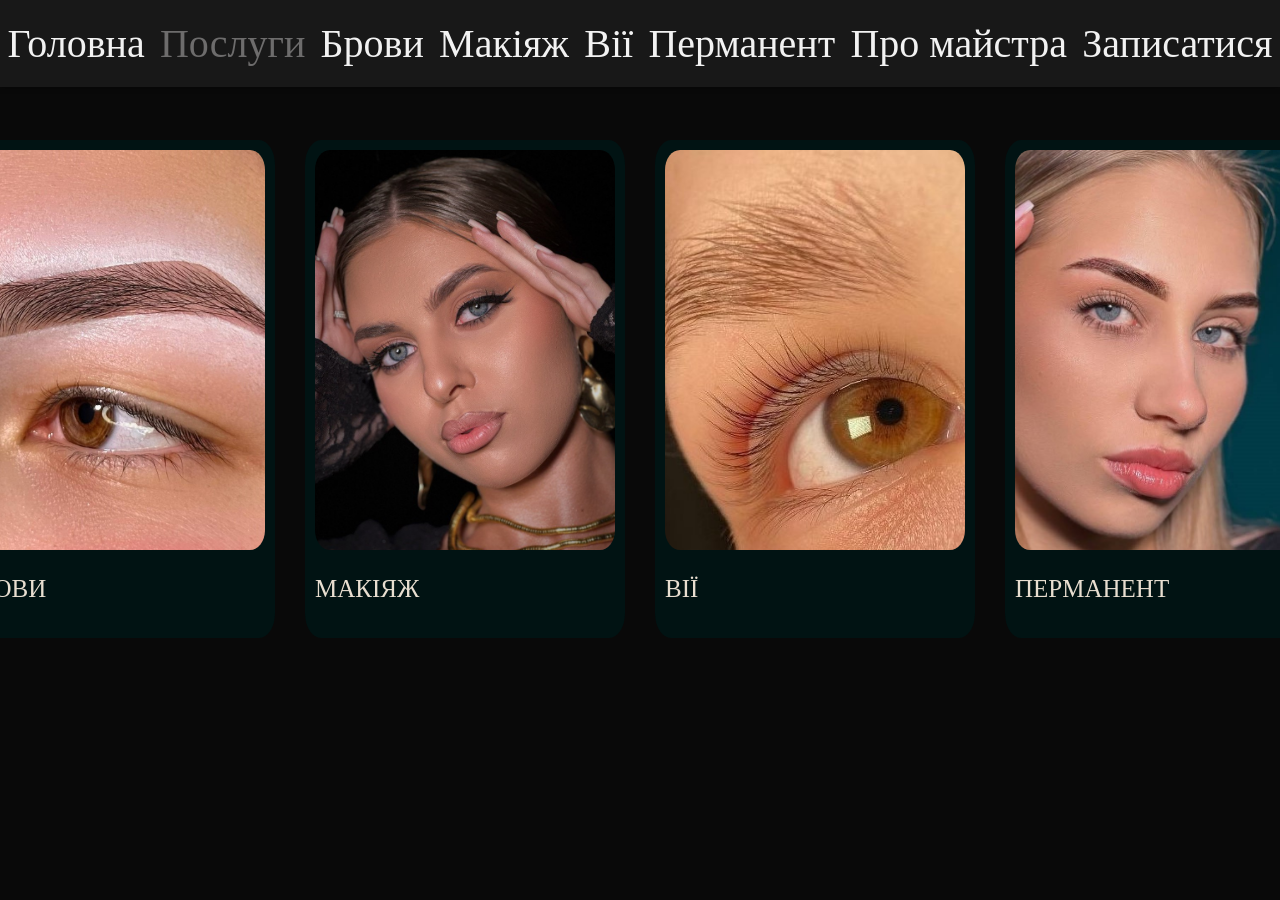
==== index.html @ 2fed189a "Rename menu.html to index.html" ====
<!DOCTYPE html>
<html lang="uk">
<head>
    <meta charset="UTF-8">
    <meta name="viewport" content="width=device-width, initial-scale=1.0">
    <link rel="stylesheet" type="text/css" href="style.css">
    <link rel="stylesheet" href="media.css">
    <title>Alina_Kolosovska</title>
    
</head>
<body>

    <header class="menu">
        <nav>
            <a href="index.html"><span class="shadow">Головна</span></a>
            <a href="menu.html" style="color: rgb(109, 108, 108);"><span class="shadow">Послуги</span></a>
            <a href="brows.html"><span class="shadow">Брови</span></a>
            <a href="makeUp.html"><span class="shadow">Макіяж</span></a>
            <a href="eyelashes.html"><span class="shadow">Вії</span></a>
            <a href="perm.html"><span class="shadow">Перманент</span></a>
            <a href="master.html"><span class="shadow">Про майстра</span></a>
            <a href="singUp.html"><span class="shadow">Записатися</span></a>
        </nav>
    </header>
    
    

    <div id="cards">

        <div class="card non">
            <img src="gol.jpg">
            <div class="text">
                <p>
                    ГОЛОВНА
                </p>
            </div>
        </div>

        <div class="card non">
            <img src="master.jpg">
            <div class="text">
                <p>
                    ПРО МАЙСТРА
                </p>
            </div>
        </div>

        <div class="card">
            <img src="brows.jpg" class="red">
            <div class="text">
                <p>
                    БРОВИ
                </p>
            </div>
        </div>

        <div class="card">
            <img src="makeUp.jpg" class="green">
            <div class="text">
                <p>
                    МАКІЯЖ
                </p>
            </div>
        </div>

        <div class="card">
            <img src="Vii.jpg" class="green">
            <div class="text">
                <p>
                    ВІЇ
                </p>
            </div>
        </div>

        <div class="card">
            <img src="brows3.jpg" class="green">
            <div class="text">
                <p>
                    ПЕРМАНЕНТ
                </p>
            </div>
        </div>

        <div class="card non">
            <img src="signUp.png">
            <div class="text">
                <p>
                    ЗАПИСАТИСЯ
                </p>
            </div>
        </div>

    </div>


</body>
</html>
---- style.css ----
body{
    color: #E8DED0;
    background-color: #090909;
    font-size: 20px;
}

.menu {
  position: fixed;
  top: 0;
  left: 0;
  width: 100%;

  background-color: #181818;
  color: white;
  padding: 20px 0;
  box-shadow: 0 2px 5px rgba(0,0,0,0.2);
  z-index: 1000;
}

nav {
  display: flex;
  justify-content: space-around;
  width: 100%;
}

.menu a {
  color: #f2f2f2;
  text-decoration: none;
  font-size: 200%;
}


img{
    border-radius: 5%;
    width: 300px;
    height: 400px;
    object-fit: cover;
    transition: all 0.8s ease;
    display: block;
    margin-left: auto;
    margin-right: auto;
}

#cards{
    display: flex;
    justify-content: center;
    gap: 30px;
    margin-top: 40px;
}

.card{
    background-color: #011313;
    padding: 10px;
    border-radius: 5%;
    margin-top: 100px;
}

img:hover{
    width: 450px;
    /*box-shadow: 0 0 20px rgba(171, 120, 0, 0.274);*/
}

p{
    font-size: 25px;
}

.text{
    width: 300px;
}
---- media.css ----
.non{
    display: none; 
}



@media (max-width: 768px) {
    
    *{
        padding: 0;
        margin: 0;
    }
    
    body {
        padding-top: 22px;
    }

    .menu{
        display: none;
    }

    .non{
        display: block;
    }

    img:hover{
        width: 300px;
    }

    .burger{
        display: block;
        position: fixed;
        right: 10px;
        top: 1px;
        margin: 1%;
        z-index: 3;
        text-shadow: 10px 5px 10px #000000;
    }

    .sn{
        margin-top: 10%;
    }
    
    .lap-none{
        display: block;
    }
    #cards {
        flex-direction: column;
        align-items: center;
    }

    /*пробне*/

    #inform{
        flex-direction: column-reverse;
        text-align: center;
    }

    .masterPhoto{
        width: 80%;
    }

    .text h1{
        font-size: 40px;
    }

    .text p{
    font-size: 18px;
    }

    .text h1{
        display: none;
    }

    .text p{
        font-size: 180%;
    }

    .zag-phone{
        display: block;
        text-align: center;
        font-size: 300%;
        color: white;
        text-shadow: 0 0 10px #000000;
        white-space: nowrap;
    }

    #inform img{
        padding: 0;
        margin: 0;
        width: 100%;
    }

    #zapis h1{
        display: none;
    }


    #right{
        display: none;
    }

    #zapis{
        display: flex;
        justify-content: center;
    }

    #left{
        width: 90%;
        max-width: 500px;
        padding-left: 0; /* ОСЬ ГОЛОВНЕ */
    }

    .left{
        display: none;
    }

    .block{
        flex-direction: column;
        text-align: center;
    }

    .block .center{
        width: 80%;
        padding: 3%;
        border-radius: 30px 30px 30px 30px;
    }
    
    .net{
        display: grid;
        grid-template-columns: repeat(2, 1fr);
        gap: 10px;
        width: 90%;
        margin: 0 auto;
    }
    .net img{
        width: 70%;
        border-radius: 10px;
    }



}




@media (max-width: 1024px) {

  

  #left{
    flex: 1;
    padding-left: 5%;
  }

  #right{
    flex: 1;
  }
    
}


@media (max-width: 320px) {

    .zag-phone{
        font-size: 200%;
    }
}
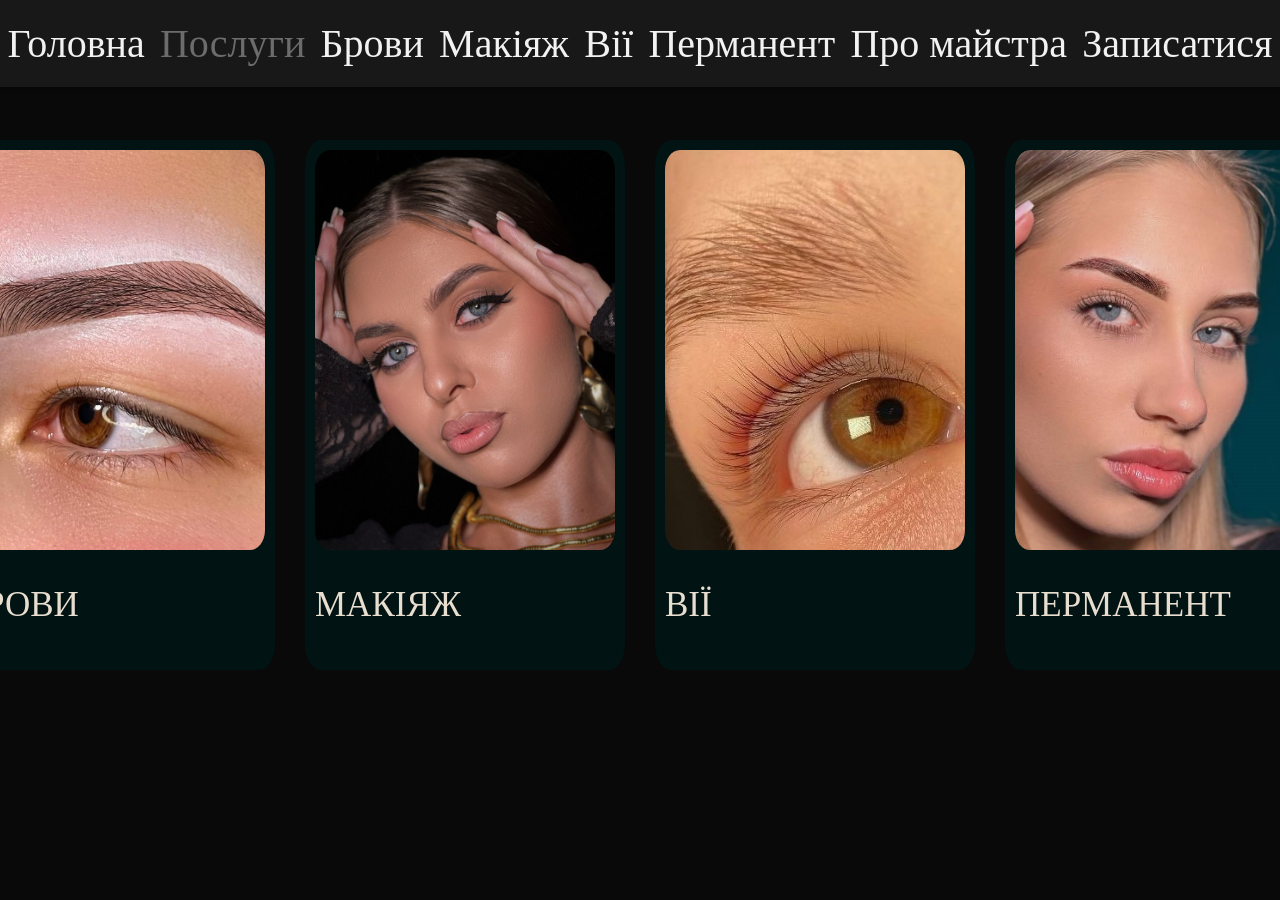
==== commit 0950b2e0: "Rename menu.html to index.html" ====
--- a/index.html
+++ b/index.html
@@ -28,7 +28,7 @@
     <div id="cards">
 
         <div class="card non">
-            <img src="gol.jpg">
+            <img src="golFoto.JPG">
             <div class="text">
                 <p>
                     ГОЛОВНА
@@ -37,7 +37,7 @@
         </div>
 
         <div class="card non">
-            <img src="master.jpg">
+            <img src="foto.jpg">
             <div class="text">
                 <p>
                     ПРО МАЙСТРА
@@ -82,7 +82,7 @@
         </div>
 
         <div class="card non">
-            <img src="signUp.png">
+            <img src="singUp.JPG">
             <div class="text">
                 <p>
                     ЗАПИСАТИСЯ
--- a/style.css
+++ b/style.css
@@ -61,7 +61,7 @@
 }
 
 p{
-    font-size: 25px;
+    font-size: 35px;
 }
 
 .text{
--- a/media.css
+++ b/media.css
@@ -166,4 +166,17 @@
     .zag-phone{
         font-size: 200%;
     }
+}
+
+/*new*/ 
+
+@media (max-width: 932px) {
+
+    .non{
+        display: block;
+    }
+
+    .menu{
+        display: none;
+    }
 }
